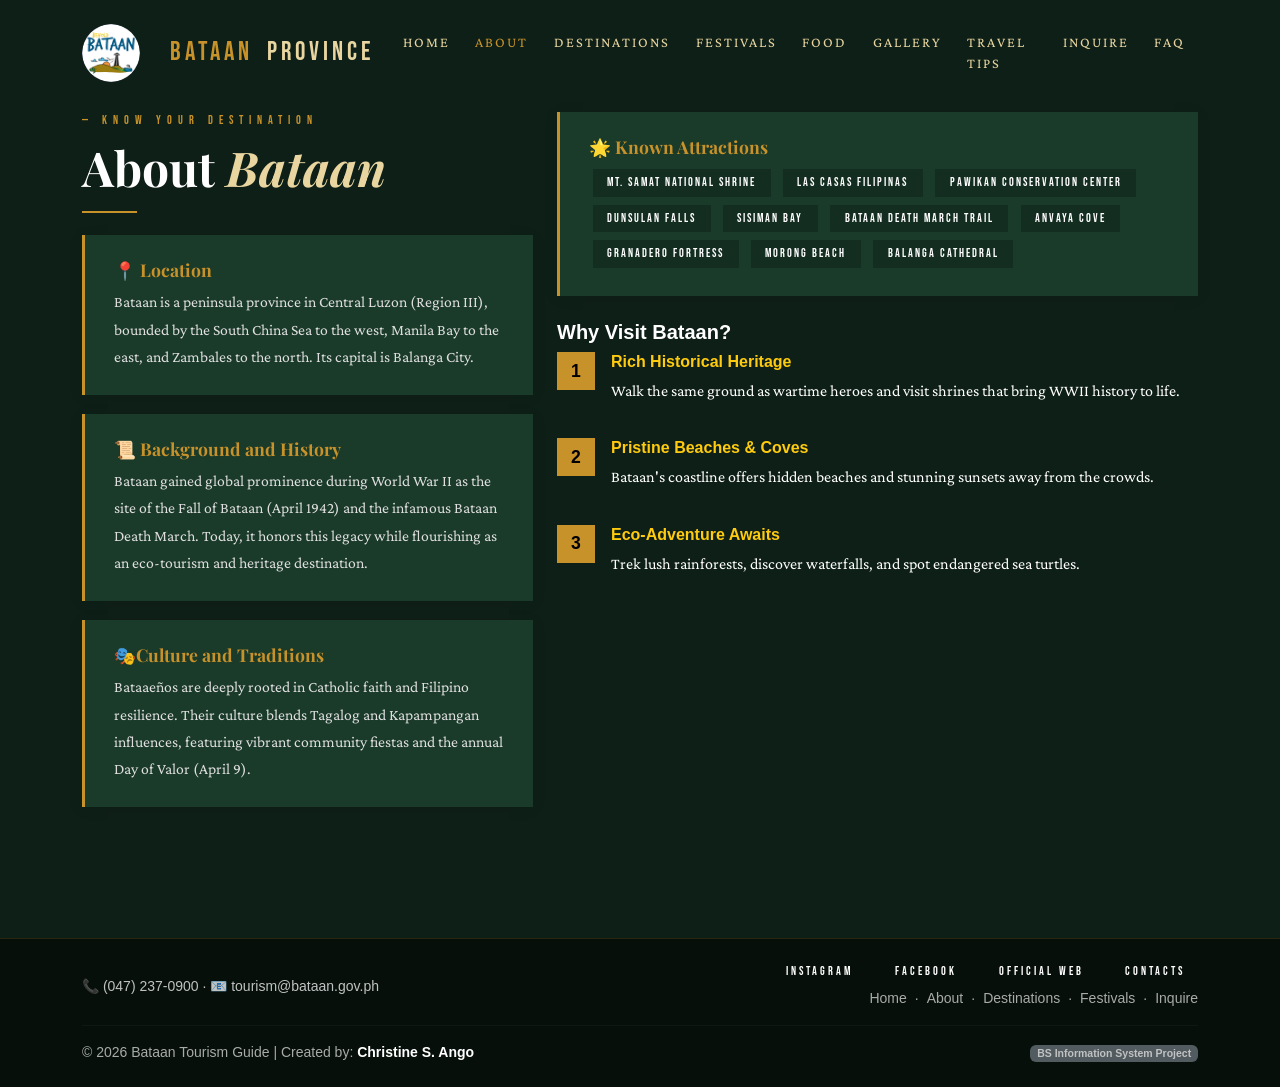
==== about.html @ 14ef3c70 "Add files via upload" ====
<!DOCTYPE html>
<html lang="en">
<head>
    <meta charset="UTF-8" />
    <meta name="viewport" content="width=device-width, initial-scale=1.0" />
    <title>Bataan Province Tourism — About</title>
        <link href="https://cdn.jsdelivr.net/npm/bootstrap@5.3.2/dist/css/bootstrap.min.css" rel="stylesheet" />
    <link href="https://fonts.googleapis.com/css2?family=Playfair+Display:ital,wght@0,400;0,700;0,900;1,400&family=Crimson+Pro:wght@300;400;600&family=Bebas+Neue&display=swap" rel="stylesheet" />
        <link rel="stylesheet" href="styles/style.css">
    <script src="https://cdn.jsdelivr.net/npm/bootstrap@5.3.2/dist/js/bootstrap.bundle.min.js"></script>
    <script src="script.js"></script>
</head>
<body>

    <!-- NAVBAR -->
    <nav class="navbar navbar-expand-lg" id="mainNav">
        <div class="container">
            <a class="navbar-brand" href="index.html">
              <img src="images/behold-bataan.png" alt="Behold Bataan logo" class="brand-logo">
              <span class="brand-text">
                <a class="navbar-brand" href="index.html">BATAAN <span>PROVINCE</span></a>
            </a>  
            <button class="navbar-toggler" type="button" data-bs-toggle="collapse" data-bs-target="#navMenu">
                <span class="navbar-toggler-icon"></span>
            </button>
            <div class="collapse navbar-collapse justify-content-end" id="navMenu">
                <ul class="navbar-nav">
                    <li class="nav-item"><a class="nav-link" href="index.html">Home</a></li>
                    <li class="nav-item"><a class="nav-link" href="about.html" style="color:var(--gold)!important">About</a></li>
                    <li class="nav-item"><a class="nav-link" href="destinations.html">Destinations</a></li>
                    <li class="nav-item"><a class="nav-link" href="festivals.html">Festivals</a></li>
                    <li class="nav-item"><a class="nav-link" href="food.html">Food</a></li>
                    <li class="nav-item"><a class="nav-link" href="gallery.html">Gallery</a></li>
                    <li class="nav-item"><a class="nav-link" href="tips.html">Travel Tips</a></li>
                    <li class="nav-item"><a class="nav-link" href="inquiry.html">Inquire</a></li>
                    <li class="nav-item"><a class="nav-link" href="faq.html">FAQ</a></li>
                </ul>
            </div>
        </div>
    </nav>

    <!-- ABOUT SECTION -->
    <section id="about">
        <div class="container">
            <div class="row gy-5">
                <div class="col-lg-5">
                    <div class="section-eyebrow">— Know Your Destination</div>
                    <h2 class="section-title"><span style="color:white;">About  <em>Bataan</em></h2>
                    <div class="gold-rule"></div>
                    
                    <div class="about-card">
                        <h5 style="color: #c8922a"><strong> 📍 Location</strong> </h5>
                        <p style="color: #dedede; font-family: Crimson Pro;" >Bataan is a peninsula province in Central Luzon (Region III), bounded by the South China Sea to the west, Manila Bay to the east, and Zambales to the north. Its capital is Balanga City.</p>
                    </div>
                    
                    <div class="about-card">
                        <h5 style="color: #c8922a">📜 <strong>Background and History</strong></h5>
                        <p style="color: #dedede; font-family: Crimson Pro; background: #1a3a2a;" >Bataan gained global prominence during World War II as the site of the Fall of Bataan (April 1942) and the infamous Bataan Death March. Today, it honors this legacy while flourishing as an eco-tourism and heritage destination.</p>
                    </div>
                    
                    <div class="about-card">
                        <h5 style="color: #c8922a">🎭<strong>Culture and Traditions</strong></h5>
                        <p style="color: #dedede; font-family: Crimson Pro;">Bataaeños are deeply rooted in Catholic faith and Filipino resilience. Their culture blends Tagalog and Kapampangan influences, featuring vibrant community fiestas and the annual Day of Valor (April 9).</p>
                    </div>
                </div>

                <div class="col-lg-7">
                    <div class="about-card mb-4">
                        <h5 style="color:#c8922a"> <strong>🌟 Known Attractions</strong></h5>
                        <div class="mt-2">
                            <span class="attraction-pill">Mt. Samat National Shrine</span>
                            <span class="attraction-pill">Las Casas Filipinas</span>
                            <span class="attraction-pill">Pawikan Conservation Center</span>
                            <span class="attraction-pill">Dunsulan Falls</span>
                            <span class="attraction-pill">Sisiman Bay</span>
                            <span class="attraction-pill">Bataan Death March Trail</span>
                            <span class="attraction-pill">Anvaya Cove</span>
                            <span class="attraction-pill">Granadero Fortress</span>
                            <span class="attraction-pill">Morong Beach</span>
                            <span class="attraction-pill">Balanga Cathedral</span>
                        </div>
                    </div>

                    <h5 class="why-visit-title" style = "color: white;"> <strong>Why Visit Bataan?</strong></h5>

                    
                    <div class="why-item">
                        <div class="why-icon" style="color: black;"><strong>1</strong></div>
                        <div class="why-text">
                            <h6 style= "color: #ffcb0e"><strong>Rich Historical Heritage</strong></h6>
                            <p style="color: white; font-family: Crimson Pro;">Walk the same ground as wartime heroes and visit shrines that bring WWII history to life.</p>
                        </div>
                    </div>
                    
                    <div class="why-item">
                        <div class="why-icon" style="color: black;"><strong>2</strong></div>
                        <div class="why-text">
                            <h6 style= "color: #ffcb0e"> <strong>Pristine Beaches & Coves</strong></h6>
                            <p style="color: white; font-family: Crimson Pro;">Bataan's coastline offers hidden beaches and stunning sunsets away from the crowds.</p>
                        </div>
                    </div>
                    
                    <div class="why-item">
                        <div class="why-icon" style="color: black;"> <strong>3</strong></div>
                        <div class="why-text">
                            <h6 style= "color: #ffcb0e"> <strong>Eco-Adventure Awaits</strong></h6>
                            <p style="color: white; font-family: Crimson Pro;">Trek lush rainforests, discover waterfalls, and spot endangered sea turtles.</p>
                        </div>
                    </div>
                </div>
            </div>
        </div>
    </section>

    <!-- FOOTER -->
<footer class="footer" style="color: #ffffff;">
  <div class="container py-4">
    <div class="row align-items-center mb-3">
      <div class="col-md-4 text-center text-md-start mb-3 mb-md-0">
        <p class="small mb-0" style="color: rgba(255, 255, 255, 0.75);">📞 (047) 237-0900 · 📧 tourism@bataan.gov.ph</p>
      </div>
      <div class="col-md-8 text-center text-md-end">
        <div class="footer-links d-flex flex-wrap justify-content-center justify-content-md-end gap-3 mb-2">
          <a href="https://www.instagram.com/explorebataan/" target="_blank" style="color: #ffffff; text-decoration: none;">Instagram</a>
          <a href="https://www.facebook.com/explorebataan/" target="_blank" style="color: #ffffff; text-decoration: none;">Facebook</a>
          <a href="https://bataan.gov.ph/" target="_blank" style="color: #ffffff; text-decoration: none;">Official Web</a>
          <a href="https://beholdbataan.ph/contact-us/" target="_blank" style="color: #ffffff; text-decoration: none;">Contacts</a>
        </div>
        <div class="footer-nav-links d-flex flex-wrap justify-content-center justify-content-md-end gap-2 small" style="color: rgba(255, 255, 255, 0.65);">
          <a href="index.html" class="text-decoration-none" style="color: inherit;">Home</a>·
          <a href="about.html" class="text-decoration-none" style="color: inherit;">About</a>·
          <a href="destinations.html" class="text-decoration-none" style="color: inherit;">Destinations</a>·
          <a href="festivals.html" class="text-decoration-none" style="color: inherit;">Festivals</a>·
          <a href="inquiry.html" class="text-decoration-none" style="color: inherit;">Inquire</a>
        </div>
      </div>
    </div>

    <hr class="footer-line my-3" style="border-color: rgba(255, 255, 255, 0.15);">

    <div class="row align-items-center small" style="color: rgba(255, 255, 255, 0.65);">
      <div class="col-md-6 text-center text-md-start mb-2 mb-md-0">
        &copy; 2026 Bataan Tourism Guide | Created by: <strong style="color: #ffffff;">Christine S. Ango</strong>
      </div>
      <div class="col-md-6 text-center text-md-end">
        <span class="badge bg-secondary opacity-75">BS Information System Project</span>
      </div>
    </div>
  </div>
</footer>
</body>
</html>
---- styles/style.css ----
:root {
  --forest: #1a3a2a;
  --jungle: #2d5e3e;
  --gold: #c8922a;
  --sand: #e8d5a0;
  --cream: #f9f4e8;
  --dark: #0e1f17;
  --mist: rgba(255, 255, 255, 0.08);
  --light-bg: #f5f0e8;
  --section-alt: #1a3a2a;
}

*, *::before, *::after {
  box-sizing: border-box;
  margin: 0;
  padding: 0;
}

html {
  scroll-behavior: smooth;
}

body, #destModal {
  font-family: Arial, Helvetica, sans-serif;
}

.navbar {
  background: transparent;
  position: fixed;
  top: 0;
  left: 0;
  right: 0;
  z-index: 1000;
  padding: 1.2rem 2rem;
  transition: background .4s, padding .4s;
}

.navbar.scrolled {
  background: rgba(14, 31, 23, .97);
  backdrop-filter: blur(14px);
  padding: .7rem 2rem;
  box-shadow: 0 2px 30px rgba(0,0,0,.5);
}

.navbar-brand {
  display: flex;
  align-items: center;
  gap: 14px;
  text-decoration: none;
  font-family: 'Bebas Neue', sans-serif;
  font-size: 1.6rem;
  letter-spacing: 4px;
  color: var(--gold) !important;
}

.navbar-brand span {
  color: var(--sand);
}

.nav-link {
  font-family: 'Crimson Pro', serif;
  font-size: .9rem;
  letter-spacing: 2px;
  text-transform: uppercase;
  color: var(--sand) !important;
  margin: 0 .3rem;
  position: relative;
  transition: color .3s;
  padding: .5rem .7rem;
}

.nav-link::after {
  content: '';
  position: absolute;
  bottom: 0;
  left: .7rem;
  right: 100%;
  height: 1px;
  background: var(--gold);
  transition: right .3s;
}

.nav-link:hover {
  color: var(--gold) !important;
}

.nav-link:hover::after {
  right: .7rem;
}

.navbar-toggler {
  border-color: var(--gold);
}

.navbar-toggler-icon {
  background-image: url("data:image/svg+xml,%3csvg xmlns='http://www.w3.org/2000/svg' viewBox='0 0 30 30'%3e%3cpath stroke='%23c8922a' stroke-linecap='round' stroke-miterlimit='10' stroke-width='2' d='M4 7h22M4 15h22M4 23h22'/%3e%3c/svg%3e");
}

.brand-logo {
  width: 58px;
  height: 58px;
  object-fit: contain;
  border-radius: 50%;
}

.brand-text {
  display: flex;
  align-items: center;
  gap: 10px;
  font-family: 'Times New Roman', Georgia, serif;
  font-size: 1.8rem;
  letter-spacing: 6px;
  font-weight: 700;
  line-height: 1;
}

.brand-bataan {
  color: var(--gold);
}

.brand-province {
  color: #f5e7b7;
}

.section-eyebrow {
  font-family: 'Bebas Neue', sans-serif;
  font-size: .75rem;
  letter-spacing: 6px;
  color: var(--gold);
  margin-bottom: .6rem;
}

.section-title {
  font-family: 'Playfair Display', serif;
  font-size: clamp(2rem, 4vw, 3rem);
  font-weight: 700;
  line-height: 1.15;
  margin-bottom: 1rem;
}

.section-title em {
  font-style: italic;
  color: var(--sand);
}

.gold-rule {
  width: 55px;
  height: 2px;
  background: var(--gold);
  margin-bottom: 1.4rem;
}

.btn-primary-gold {
  display: inline-flex;
  align-items: center;
  gap: .7rem;
  font-family: 'Bebas Neue', sans-serif;
  font-size: .95rem;
  letter-spacing: 4px;
  color: var(--dark);
  background: var(--gold);
  border: 2px solid var(--gold);
  padding: .85rem 2.2rem;
  text-decoration: none;
  position: relative;
  overflow: hidden;
  transition: color .35s;
  cursor: pointer;
}

.btn-primary-gold::before {
  content: '';
  position: absolute;
  inset: 0;
  background: var(--dark);
  transform: translateX(-101%);
  transition: transform .35s cubic-bezier(.4, 0, .2, 1);
}

.btn-primary-gold:hover {
  color: var(--gold);
}

.btn-primary-gold:hover::before {
  transform: translateX(0);
}

.btn-primary-gold span, .btn-primary-gold svg {
  position: relative;
  z-index: 1;
}

.btn-outline-gold {
  display: inline-flex;
  align-items: center;
  gap: .6rem;
  font-family: 'Bebas Neue', sans-serif;
  font-size: .85rem;
  letter-spacing: 3px;
  color: var(--sand);
  background: transparent;
  border: 1.5px solid rgba(232,213,160,.45);
  padding: .7rem 1.8rem;
  text-decoration: none;
  transition: border-color .3s, color .3s;
  cursor: pointer;
}

.btn-outline-gold:hover {
  border-color: var(--gold);
  color: var(--gold);
}

/* ── HERO SECTION ── */
.hero {
  min-height: 100vh;
  position: relative;
  display: flex;
  align-items: center;
  overflow: hidden;
  background-color: var(--dark);
  padding: 120px 0 60px 0;
}

.hero-bg {
  position: absolute;
  inset: 0;
  background: radial-gradient(circle at 80% 20%, rgba(45, 94, 62, 0.4) 0%, transparent 50%), 
              radial-gradient(circle at 15% 80%, rgba(26, 58, 62, 0.35) 0%, transparent 50%), 
              linear-gradient(to bottom, rgba(14, 31, 23, 0.8) 0%, var(--dark) 100%);
  animation: meshDrift 12s ease-in-out infinite alternate;
}

@keyframes meshDrift {
  from { transform: scale(1.02) translate(0, 0); }
  to { transform: scale(1.06) translate(1%, -1%); }
}

.hero-layout {
  display: grid;
  grid-template-columns: 1fr 460px;
  align-items: center;
  gap: 60px;
  width: 100%;
}

.hero-content {
  position: relative;
  z-index: 3;
  max-width: 760px;
  animation: fadeUp 1.2s ease both;
}

.hero-title {
  font-family: 'Playfair Display', Georgia, serif;
  font-size: clamp(3.2rem, 6.5vw, 5.5rem);
  font-weight: 900;
  line-height: 1.05;
  color: #ffffff;
  margin-bottom: 1.8rem;
  letter-spacing: -1px;
}

.hero-slogan {
  font-family: Arial, Helvetica, sans-serif;
  font-size: clamp(1.1rem, 1.8vw, 1.4rem);
  font-weight: bold;
  color: var(--gold);
  max-width: 650px;
  line-height: 1.6;
  margin-bottom: 1rem;
  opacity: 0;
  animation: fadeUp 1.2s .2s ease forwards;
}

.hero-message {
  font-family: Arial, Helvetica, sans-serif;
  font-size: 1.05rem;
  color: var(--cream);
  max-width: 580px;
  line-height: 1.8;
  margin-bottom: 2.8rem;
  opacity: 0;
  animation: fadeUp 1.2s .4s ease forwards;
}

.hero-btns {
  display: flex;
  gap: 15px;
  flex-wrap: wrap;
}


.hero-collage {
  display: grid;
  grid-template-columns: repeat(2, 1fr);
  gap: 16px; 
  align-items: center;
  width: 100%;
  max-width: 460px; 
}

.hero-collage img {
  width: 100%;
  height: 200px;
  object-fit: cover;
  border-radius: 12px;
  box-shadow: 0 15px 35px rgba(0, 0, 0, 0.45);
  filter: brightness(0.95) contrast(1.05);
  transition: transform 0.4s ease, filter 0.4s ease;
}

.hero-collage img:nth-child(1), 
.hero-collage img:nth-child(4) {
  height: 200px; 
}

.hero-collage img:nth-child(2), 
.hero-collage img:nth-child(5) {
  transform: translateY(0);
}

.hero-collage img:hover {
  transform: scale(1.03);
  filter: brightness(1.05) contrast(1.05);
  z-index: 2;
}
@keyframes fadeUp {
  from { opacity: 0; transform: translateY(25px); }
  to { opacity: 1; transform: translateY(0); }
}

.stats-bar {
  background: var(--forest);
  border-top: 1px solid rgba(200,146,42,.2);
  border-bottom: 1px solid rgba(200,146,42,.2);
  padding: 1.8rem 0;
}

.stat-item {
  text-align: center;
  padding: .8rem;
}

.stat-number {
  font-family: 'Bebas Neue', sans-serif;
  font-size: 2.6rem;
  color: var(--gold);
  letter-spacing: 2px;
  line-height: 1;
}

.stat-label {
  font-size: .8rem;
  letter-spacing: 2px;
  text-transform: uppercase;
  color: var(--sand);
  opacity: .7;
}

#about {
  background: #0e1f17;
  padding: 7rem 0;
  color: var(--dark);
}

.about-card {
  background: #1a3a2a;
  border-left: 3px solid var(--gold);
  padding: 1.5rem 1.8rem;
  margin-bottom: 1.2rem;
  box-shadow: 0 2px 16px rgba(0,0,0,.06);
}

.about-card h5 {
  font-family: 'Playfair Display', serif;
  font-size: 1.1rem;
  color: var(--forest);
  margin-bottom: .5rem;
}

.about-card p {
  font-size: .98rem;
  color: #3a3a3a;
  line-height: 1.75;
  margin: 0;
}

.attraction-pill {
  display: inline-block;
  background: #06180f5c;
  color: white;
  font-family: 'Bebas Neue', sans-serif;
  font-size: .75rem;
  letter-spacing: 2px;
  padding: .3rem .9rem;
  margin: .25rem;
}

.why-item {
  display: flex;
  align-items: flex-start;
  gap: 1rem;
  margin-bottom: 1.2rem;
}

.why-icon {
  width: 38px;
  height: 38px;
  background: var(--gold);
  display: flex;
  align-items: center;
  justify-content: center;
  flex-shrink: 0;
  font-size: 1.1rem;
}

#destinations {
  background: var(--dark);
  padding: 7rem 0;
}

.search-filter-bar {
  background: rgba(255,255,255,.04);
  border: 1px solid rgba(200,146,42,.15);
  padding: 1.5rem 1.8rem;
  margin-bottom: 2.5rem;
}

.search-filter-bar input {
  background: transparent;
  border: 1px solid rgba(200,146,42,.3);
  color: var(--cream);
  padding: .65rem 1.1rem;
  width: 100%;
  outline: none;
  font-family: Arial, Helvetica, sans-serif;
  font-size: 1rem;
}

.filter-btn {
  font-family: 'Bebas Neue', Arial, Helvetica, sans-serif;
  font-size: .75rem;
  letter-spacing: 3px;
  border: 1px solid rgba(200,146,42,.3);
  color: var(--sand);
  background: transparent;
  padding: .45rem 1.1rem;
  margin: .2rem;
  cursor: pointer;
  transition: all .3s;
}

.filter-btn.active, .filter-btn:hover {
  background: var(--gold);
  color: var(--dark);
  border-color: var(--gold);
}

.dest-card {
  position: relative;
  overflow: hidden;
  border: 1px solid rgba(200,146,42,.12);
  cursor: pointer;
  transition: transform .4s;
  height: 100%;
  font-family: Arial, Helvetica, sans-serif;
}

.dest-card img {
  width: 100%;
  height: 240px;
  object-fit: cover;
  transition: transform .6s;
  filter: brightness(.9) contrast(1.05); 
}

.dest-card:hover img {
  transform: scale(1.07);
}

.dest-overlay {
  position: absolute;
  inset: 0;
  background: linear-gradient(to top, rgba(14,31,23,.92) 45%, transparent);
  padding: 1.2rem;
  display: flex;
  flex-direction: column;
  justify-content: flex-end;
}

.dest-category {
  font-family: Arial, Helvetica, sans-serif;
  font-size: 0.8rem;
  font-weight: bold;
  text-transform: uppercase;
  letter-spacing: 1.5px;
  color: var(--gold);
  margin-bottom: 2px;
}

.dest-name {
  font-family: Arial, Helvetica, sans-serif;
  font-size: 1.5rem;
  font-weight: 800;
  color: #ffffff;
  margin: 5px 0;
  line-height: 1.2;
}

.dest-municipality {
  font-family: Arial, Helvetica, sans-serif;
  font-style: italic;
  font-size: 0.95rem;
  color: var(--sand);
  margin-bottom: 4px;
}

.dest-fee {
  font-family: Arial, Helvetica, sans-serif;
  font-size: 0.85rem;
  color: rgba(255, 255, 255, 0.75);
  margin-bottom: 12px;
}

.btn-details {
  font-family: Arial, Helvetica, sans-serif;
  font-weight: bold;
  text-transform: uppercase;
  font-size: 0.85rem;
  letter-spacing: 1px;
}

#festivals {
  background: #0e1f17;
  padding: 7rem 0;
}

.festival-card {
  background: rgba(255,255,255,.05);
  border: 1px solid rgba(200,146,42,.15);
  overflow: hidden;
  transition: transform .35s;
  border-radius: 10px;
}

.festival-card img {
  width: 100%;
  height: 240px;
  object-fit: cover;
  display: block;
}

.festival-body {
  padding: 1.5rem;
}

.festival-name {
  font-family: 'Playfair Display', serif;
  font-size: 1.3rem;
  color: #e8a400;
}

#food {
  background: #0e1f17;
  padding: 7rem 0;
  color: var(--dark);
}

.food-card {
  background: #e8d5a0;
  overflow: hidden;
  box-shadow: 0 3px 20px rgba(0,0,0,.08);
  height: 100%;
}

.food-img {
  width: 100%;
  height: 210px;
  object-fit: cover;
}

.food-body {
  padding: 1.4rem;
}

.food-name {
  font-family: 'Playfair Display', serif;
  font-size: 1.2rem;
  color: var(--forest);
}

.food-where {
  font-family: 'Bebas Neue', sans-serif;
  font-size: .7rem;
  letter-spacing: 3px;
  color: var(--gold);
  border-top: 1px solid #eee;
  padding-top: .7rem;
}

#gallery {
  background: var(--dark);
  padding: 7rem 0;
}

.gallery-grid {
  display: grid;
  grid-template-columns: repeat(auto-fill, minmax(180px, 1fr));
  gap: 6px;
}

.gallery-item {
  position: relative;
  overflow: hidden;
  aspect-ratio: 1;
  cursor: pointer;
}

.gallery-item img {
  width: 100%;
  height: 100%;
  object-fit: cover;
  transition: transform .5s;
  filter: brightness(.9); 
}

.gallery-item:hover img {
  transform: scale(1.1);
}

.gallery-caption {
  position: absolute;
  inset: 0;
  display: flex;
  align-items: flex-end;
  padding: .7rem;
  background: linear-gradient(to top, rgba(14, 31, 23, 0.9) 0%, rgba(14, 31, 23, 0.3) 50%, transparent 100%);
  opacity: 0;
  transition: opacity .35s;
}

.gallery-caption span {
  color: white !important;
  font-weight: 600;
}

.gallery-item:hover .gallery-caption {
  opacity: 1;
}

#tips {
  background: #0e1f17;
  padding: 7rem 0;
}

.tip-card {
  height: 100%;
  display: flex;
  flex-direction: column;
  background-color: #f8f9fa;
  padding: 20px;
  border-radius: 8px;
  border: 1px solid rgba(200,146,42,.15);
  transition: background .35s;
}

.tip-icon {
  font-size: 2.2rem;
  margin-bottom: 1rem;
}

.tip-title {
  font-family: 'Playfair Display', serif;
  font-size: 1.15rem;
}

.icon-img-wrapper {
  display: flex;
  flex-direction: column;
  align-items: center;
  gap: 10px;
  margin-bottom: 15px;
  width: 100%;
}

.tip-card-img {
  width: 100%;
  height: 180px;
  object-fit: cover;
  border-radius: 6px;
}

#inquiry {
  background: var(--dark);
  padding: 7rem 0;
}

.form-wrap {
  background: white;
  border: 1px solid rgba(200,146,42,.15);
  padding: 3rem;
}

.form-control, .form-select {
  background: rgba(255,255,255,.05) !important;
  border: 1px solid rgba(200,146,42,.25) !important;
  color: #212529 !important;
  border-radius: 0 !important;
  padding: .75rem 1rem !important;
}

.form-control:focus, .form-select:focus {
  border-color: var(--gold) !important;
  box-shadow: none !important;
  background: rgba(200,146,42,.05) !important;
}

#formSuccess {
  display: none;
  background-color: #ffffff;
  padding: 2rem;
  text-align: center;
  border-radius: 8px;
  color: #212529;
}

.dest-modal .modal-content {
  background: var(--dark);
  border: 1px solid rgba(200,146,42,.2);
  color: var(--cream);
  border-radius: 0;
}

.modal-dest-img {
  width: 100%;
  height: 260px;
  object-fit: cover;
  margin-bottom: 1.5rem;
}

.modal-info-row {
  display: flex;
  gap: .6rem;
  padding-bottom: .9rem;
  border-bottom: 1px solid rgba(200,146,42,.1);
}

#lightbox {
  display: none;
  position: fixed;
  inset: 0;
  background: rgba(0, 0, 0, .93);
  z-index: 9999;
  align-items: center;
  justify-content: center;
  flex-direction: column;
}

#lightbox.open {
  display: flex;
}

.lb-btn {
  position: absolute;
  top: 50%;
  transform: translateY(-50%);
  color: var(--gold);
  background: rgba(200,146,42,.2);
  width: 50px; height: 50px;
  border: none;
  cursor: pointer;
}

.footer {
  background: #060f0a;
  border-top: 1px solid rgba(200,146,42,.18);
  color: #ffffff;
}

.footer-logo {
  font-family: 'Bebas Neue', sans-serif;
  font-size: 1.9rem;
  letter-spacing: 6px;
  color: var(--gold);
}

.footer-links a {
  font-family: 'Bebas Neue', sans-serif;
  font-size: .72rem;
  letter-spacing: 3px;
  color: #ffffff;
  text-decoration: none;
  margin: 0 .8rem;
  transition: color 0.2s;
}

.footer-links a:hover {
  color: var(--gold);
}


@media (max-width: 992px) {
  .hero-layout {
    grid-template-columns: 1fr;
    gap: 50px;
    text-align: center;
  }
  
  .hero-content {
    max-width: 100%;
    padding: 0;
    display: flex;
    flex-direction: column;
    align-items: center;
  }

  .hero-btns {
    justify-content: center;
  }

  .hero-collage {
    max-width: 500px;
    margin: 0 auto;
  }
}

@media (max-width: 768px) {
  .navbar {
    padding: 1rem !important;
    background: rgba(14, 31, 23, .98) !important;
  }

  .brand-text {
    font-size: 1.3rem;
    letter-spacing: 3px;
  }
  
  .brand-logo {
    width: 44px;
    height: 44px;
  }

  .hero-title {
    font-size: clamp(2.2rem, 8vw, 3.5rem);
  }

  .hero-btns {
    display: flex;
    flex-direction: column;
    width: 100%;
    gap: 15px;
  }

  .btn-primary-gold, .btn-outline-gold {
    width: 100%;
    justify-content: center;
  }

  .gallery-grid {
    grid-template-columns: repeat(auto-fill, minmax(120px, 1fr));
    gap: 4px;
  }

  .form-wrap {
    padding: 2rem 1.2rem;
  }
  
  .modal-dialog {
    margin: 0.5rem;
  }
}

@media (max-width: 480px) {
  .hero-collage {
    gap: 8px;
  }
  
  .hero-collage img:nth-child(2), 
  .hero-collage img:nth-child(5) { 
    transform: translateY(0);
  }
}
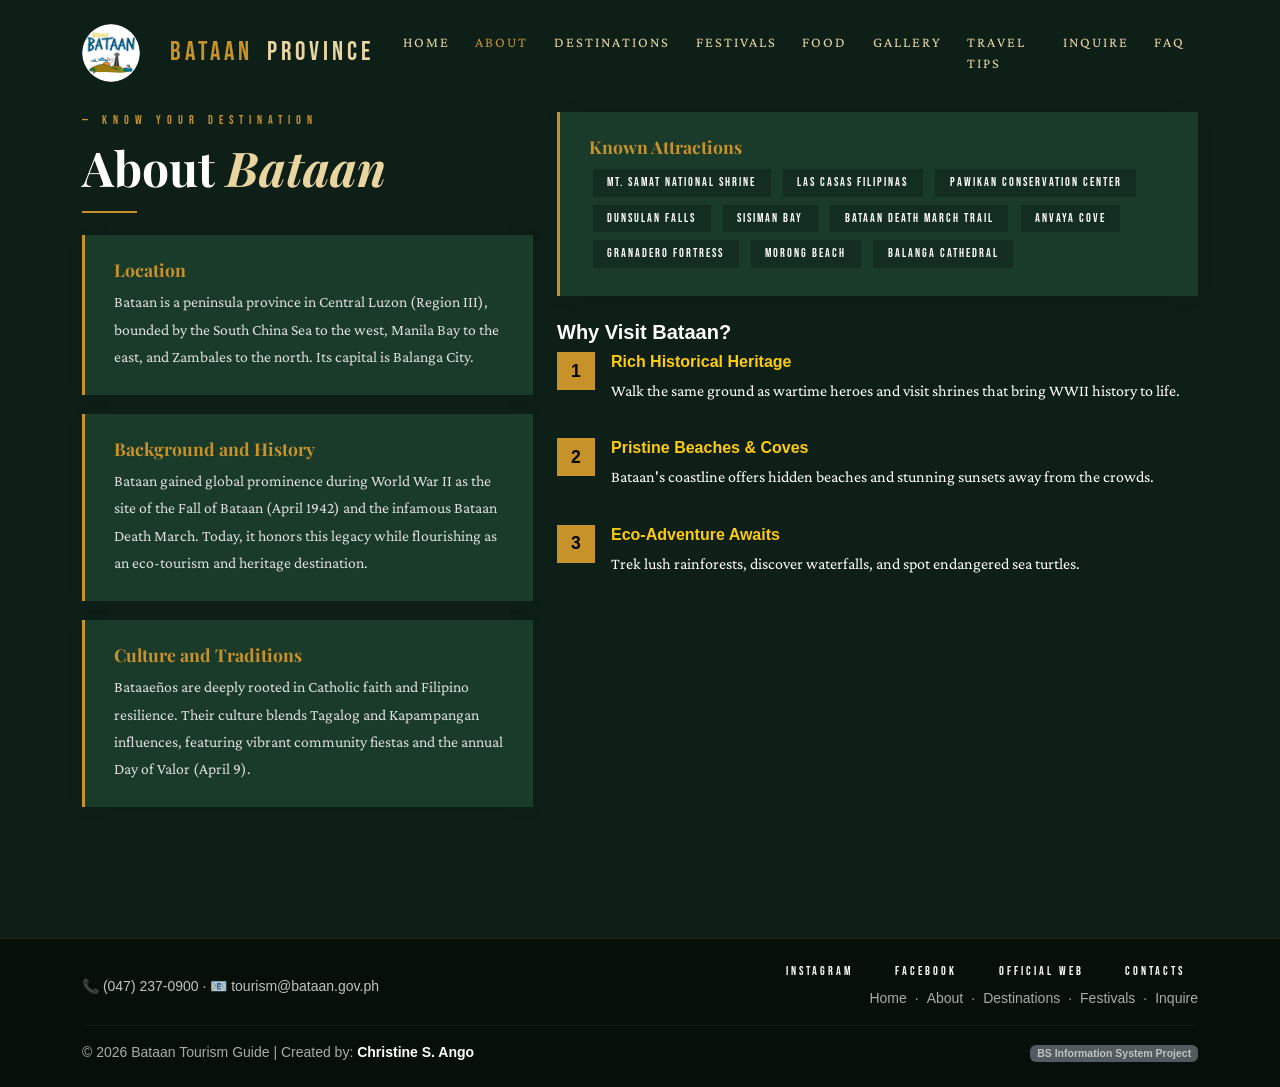
==== commit 20caf161: "Update about.html" ====
--- a/about.html
+++ b/about.html
@@ -49,24 +49,24 @@
                     <div class="gold-rule"></div>
                     
                     <div class="about-card">
-                        <h5 style="color: #c8922a"><strong> 📍 Location</strong> </h5>
+                        <h5 style="color: #c8922a"><strong>Location</strong> </h5>
                         <p style="color: #dedede; font-family: Crimson Pro;" >Bataan is a peninsula province in Central Luzon (Region III), bounded by the South China Sea to the west, Manila Bay to the east, and Zambales to the north. Its capital is Balanga City.</p>
                     </div>
                     
                     <div class="about-card">
-                        <h5 style="color: #c8922a">📜 <strong>Background and History</strong></h5>
+                        <h5 style="color: #c8922a"><strong>Background and History</strong></h5>
                         <p style="color: #dedede; font-family: Crimson Pro; background: #1a3a2a;" >Bataan gained global prominence during World War II as the site of the Fall of Bataan (April 1942) and the infamous Bataan Death March. Today, it honors this legacy while flourishing as an eco-tourism and heritage destination.</p>
                     </div>
                     
                     <div class="about-card">
-                        <h5 style="color: #c8922a">🎭<strong>Culture and Traditions</strong></h5>
+                        <h5 style="color: #c8922a"><strong>Culture and Traditions</strong></h5>
                         <p style="color: #dedede; font-family: Crimson Pro;">Bataaeños are deeply rooted in Catholic faith and Filipino resilience. Their culture blends Tagalog and Kapampangan influences, featuring vibrant community fiestas and the annual Day of Valor (April 9).</p>
                     </div>
                 </div>
 
                 <div class="col-lg-7">
                     <div class="about-card mb-4">
-                        <h5 style="color:#c8922a"> <strong>🌟 Known Attractions</strong></h5>
+                        <h5 style="color:#c8922a"> <strong> Known Attractions</strong></h5>
                         <div class="mt-2">
                             <span class="attraction-pill">Mt. Samat National Shrine</span>
                             <span class="attraction-pill">Las Casas Filipinas</span>
@@ -149,4 +149,4 @@
   </div>
 </footer>
 </body>
-</html>+</html>
